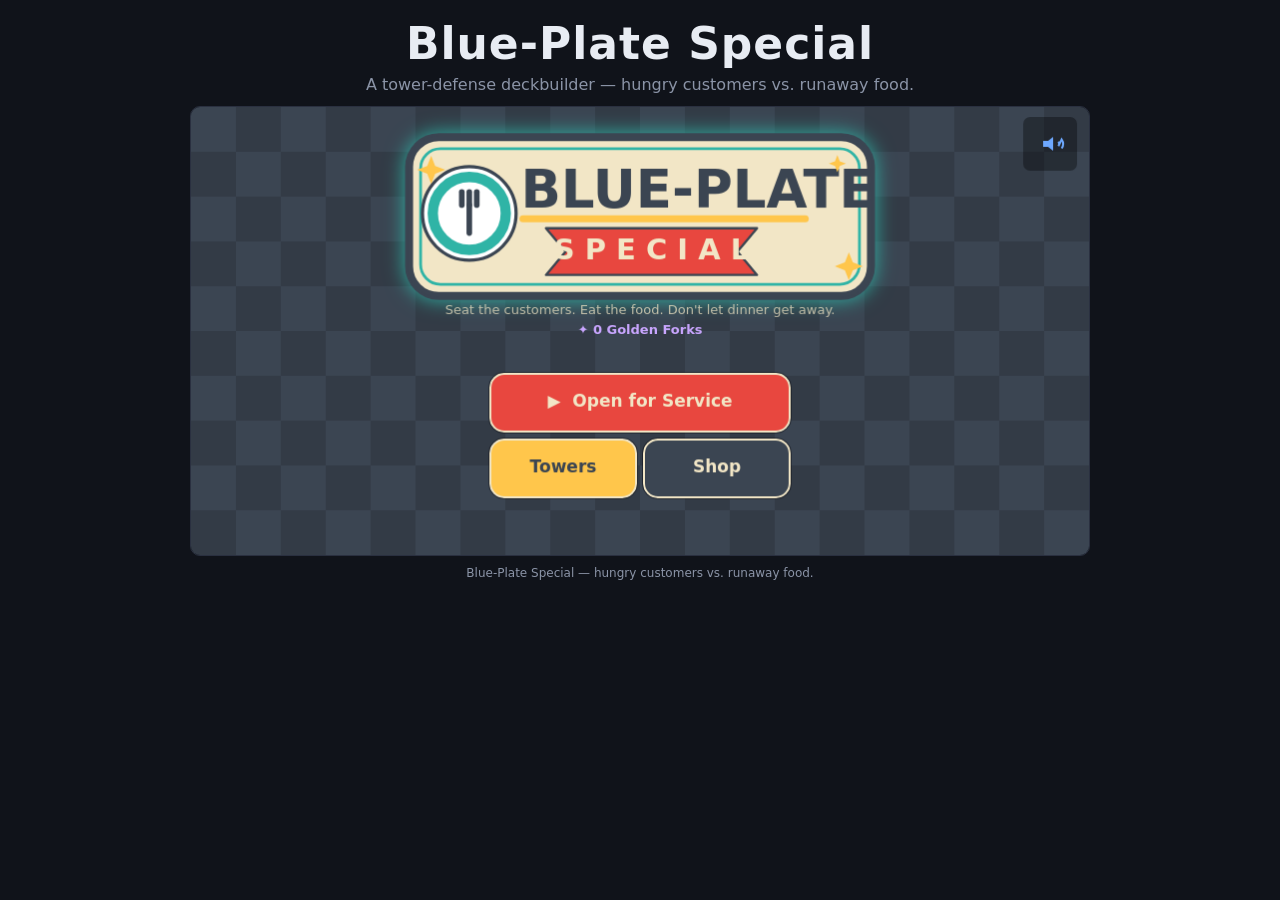
==== index.html @ ecf41dbd "The colorful main menu: wordmark, Towers codex, Shop screen (Issue #96, part 2) Shell + display only" ====
<!DOCTYPE html>
<!--
  Blue-Plate Special (working title; formerly Deckbound) — a tower-defense deckbuilder (v1).

  Theme: hungry customers vs. runaway food. From the hub, spend Golden Forks to
  reserve customers/perks (saved between runs), then Open for Service — seat &
  upgrade customers from your regulars, and eat waves of runaway dishes before
  they reach the trash chute. Win or lose, you earn Golden Forks and get stronger
  over time. All game code lives in src/ (DOM-free logic in src/engine.js).

  Plain HTML + CSS + JavaScript for now. We can add Phaser 3 later if the
  real-time action needs it (see GAME_BRIEF.md).
-->
<html lang="en">
<head>
  <meta charset="UTF-8" />

  <!-- Makes the page scale correctly on phones (needed for iPhone play).
       maximum-scale=1 + user-scalable=no stop iOS Safari's double-tap-to-zoom on
       the canvas (a tower-defense game wants taps, not zoom gestures) — paired
       with touch-action:none on the canvas in style.css. -->
  <meta name="viewport" content="width=device-width, initial-scale=1.0, maximum-scale=1.0, user-scalable=no, viewport-fit=cover" />

  <title>Blue-Plate Special</title>

  <!-- Our styles live in a separate file to keep things easy to read. -->
  <link rel="stylesheet" href="style.css" />
</head>

<body>
  <!-- Page header: the game's title and a one-line reminder of what it is. -->
  <header class="site-header">
    <h1>Blue-Plate Special</h1>
    <p class="tagline">A tower-defense deckbuilder — hungry customers vs. runaway food.</p>
  </header>

  <!-- Main play area. Everything the game draws will go on this canvas. -->
  <main class="stage">
    <!--
      The <canvas> is where all game graphics are drawn. Its internal drawing
      size (900x450) is fixed here; CSS controls how big it looks on screen. The
      board is an 800x450 coordinate space offset right by a 100px tower rail — a
      presentation-only viewport transform (Issue #79); the engine still lives in
      board coords. src/render.js draws the rail, the scene, and the upgrade sheet.
    -->
    <canvas id="game-canvas" width="900" height="450"
            aria-label="Blue-Plate Special game area: the tower rail, the conveyor belt, and the dish return"></canvas>
  </main>

  <!-- Footer: a quiet status line we can use while building. -->
  <footer class="site-footer">
    <span>Blue-Plate Special — hungry customers vs. runaway food.</span>
  </footer>

  <!-- Balance numbers (difficulty & economy), generated from data/balance.json
       by tools/gen_balance.py. Loaded first so window.BALANCE exists when the
       game reads it. Deferred scripts run in order. -->
  <script src="balance.data.js?v=8d7e6bc5" defer></script>

  <!-- The game code, split into modules (order matters; plain globals, no
       bundler — double-clicking index.html still works):
       data (constants + balance merge) -> engine (DOM-free logic) -> audio ->
       art (pure draw fns) -> render (UI/scene) -> main (boot/input/loop). -->
  <script src="src/data.js?v=3c47b529" defer></script>
  <script src="src/engine.js?v=4193c6ce" defer></script>
  <script src="src/audio.js?v=4b8a68f2" defer></script>
  <script src="src/art.js?v=9b0fc00e" defer></script>
  <script src="src/render.js?v=7f0a85c5" defer></script>
  <script src="src/main.js?v=631be13c" defer></script>
</body>
</html>
---- style.css ----
/*
  Blue-Plate Special — page styles.
  Goal: a clean, readable, mobile-friendly page. Nothing fancy yet.
*/

/* A calm dark theme so the canvas stands out. Colors are easy to change. */
:root {
  --bg: #10131a;
  --panel: #171b24;
  --ink: #e8ecf3;
  --muted: #8b94a7;
  --accent: #6ea8fe;
}

/* Reset the default page margins and use a comfortable system font. */
* { box-sizing: border-box; }

html, body {
  margin: 0;
  padding: 0;
  background: var(--bg);
  color: var(--ink);
  font-family: system-ui, -apple-system, "Segoe UI", Roboto, sans-serif;
  /*
    min-height (not fixed height) + normal flow: the canvas sizes ITSELF to
    fit below (see #game-canvas), so we don't force a fixed viewport box that
    iOS Safari's floating toolbars can then clip content out of. Uses svh so
    the page is at least as tall as the viewport WITH Safari's bars showing.
    Padding respects all four safe-area insets — including left/right, which
    matter in landscape where the notch/home-indicator sit on the sides.
  */
  min-height: 100svh;
  display: flex;
  flex-direction: column;
  align-items: center;
  padding:
    env(safe-area-inset-top)
    env(safe-area-inset-right)
    env(safe-area-inset-bottom)
    env(safe-area-inset-left);
  box-sizing: border-box;
  /* Kill the iOS rubber-band scroll bounce so a mistaken drag on the page can't
     jiggle the game (Issue #79 mobile QoL). */
  overscroll-behavior: none;
}

/* --- Header --- */
.site-header {
  text-align: center;
  margin: 18px 0 12px;
  flex: 0 0 auto;
}
.site-header h1 {
  margin: 0;
  font-size: clamp(28px, 6vw, 44px);
  letter-spacing: 1px;
}
.tagline {
  margin: 6px 0 0;
  color: var(--muted);
  font-size: clamp(13px, 3vw, 16px);
}

/* --- Play area --- */
.stage {
  width: 100%;
  max-width: 920px;
  flex: 0 0 auto;
  display: flex;
  align-items: center;
  justify-content: center;
}

/*
  The canvas sizes ITSELF to fit within BOTH the viewport width and the
  viewport height, in either orientation, with the 2:1 ratio locked (the
  900x450 design canvas — the 800x450 board plus the 100px tower rail). We keep
  height derived (height: auto + aspect-ratio) and only ever set the WIDTH, as
  the smaller of two limits:
    - 100%                              → never wider than the page.
    - (available height) * 2            → never so wide that the derived 2:1
                                          height would exceed the room we have.
  "available height" is 100svh (viewport WITH Safari's toolbars showing — so we
  never size into the strip a floating toolbar sits over) minus a reservation
  for the header + footer chrome. This avoids flexbox percentage-height chains,
  which iOS Safari resolves unreliably and which caused the old landscape
  top/bottom clipping.
*/
#game-canvas {
  width: min(100%, (100svh - 200px) * 2);
  max-width: 900px;
  height: auto;
  aspect-ratio: 2 / 1;
  background: var(--panel);
  border: 1px solid #2a3040;
  border-radius: 10px;
  /* No default touch gestures ON the canvas: this stops iOS double-tap-to-zoom
     and scroll/pan when a finger lands on the play area, so every tap is a game
     tap (Issue #79). Paired with the viewport meta's maximum-scale=1. */
  touch-action: none;
  /*
    No image-rendering override: the art is smooth vector-style canvas drawing
    (anti-aliased curves), not pixel art, so the browser's default smooth
    scaling is what keeps mascots/outlines crisp when the 900x450 canvas is
    scaled up on Retina/iPhone screens. `pixelated` here made everything blocky.
  */
}

/* --- Footer --- */
.site-footer {
  margin: 10px 0;
  color: var(--muted);
  font-size: 12px;
  flex: 0 0 auto;
}

/*
  Landscape phones (short viewports): height is the tight constraint, and the
  touch-target acceptance bar (every interactive rect >= 44 CSS px) wants the
  canvas as LARGE as possible. So we hide the page header + footer entirely and
  reserve almost no vertical chrome — the canvas fills the height and the design
  chrome (rail, sheet, apron buttons) scales up with it. The canvas keeps sizing
  itself from the 2:1 ratio; no flexbox height chain, so nothing clips on iOS.
*/
@media (orientation: landscape) and (max-height: 500px) {
  .site-header { display: none; }
  .site-footer { display: none; }

  #game-canvas {
    width: min(100%, (100svh - 12px) * 2);
  }
}
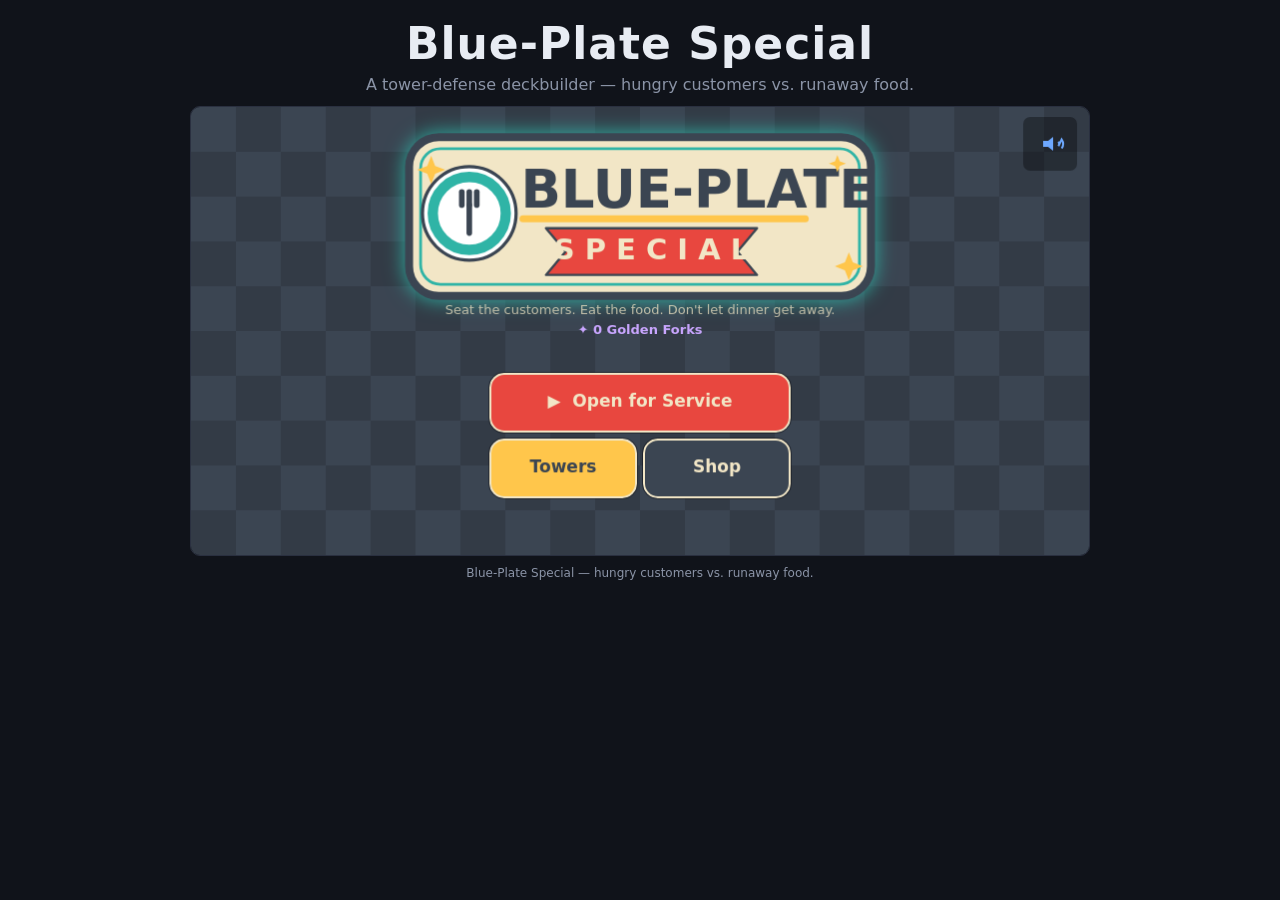
==== commit a4f6076c: "Stage 1 — the two shared engine systems, provably inert (Issue #103) Enemy-side ZONE APPLICATORS (on" ====
--- a/index.html
+++ b/index.html
@@ -62,10 +62,10 @@
        data (constants + balance merge) -> engine (DOM-free logic) -> audio ->
        art (pure draw fns) -> render (UI/scene) -> main (boot/input/loop). -->
   <script src="src/data.js?v=3c47b529" defer></script>
-  <script src="src/engine.js?v=4193c6ce" defer></script>
+  <script src="src/engine.js?v=64e78fef" defer></script>
   <script src="src/audio.js?v=4b8a68f2" defer></script>
   <script src="src/art.js?v=9b0fc00e" defer></script>
-  <script src="src/render.js?v=7f0a85c5" defer></script>
+  <script src="src/render.js?v=b63120ce" defer></script>
   <script src="src/main.js?v=631be13c" defer></script>
 </body>
 </html>
